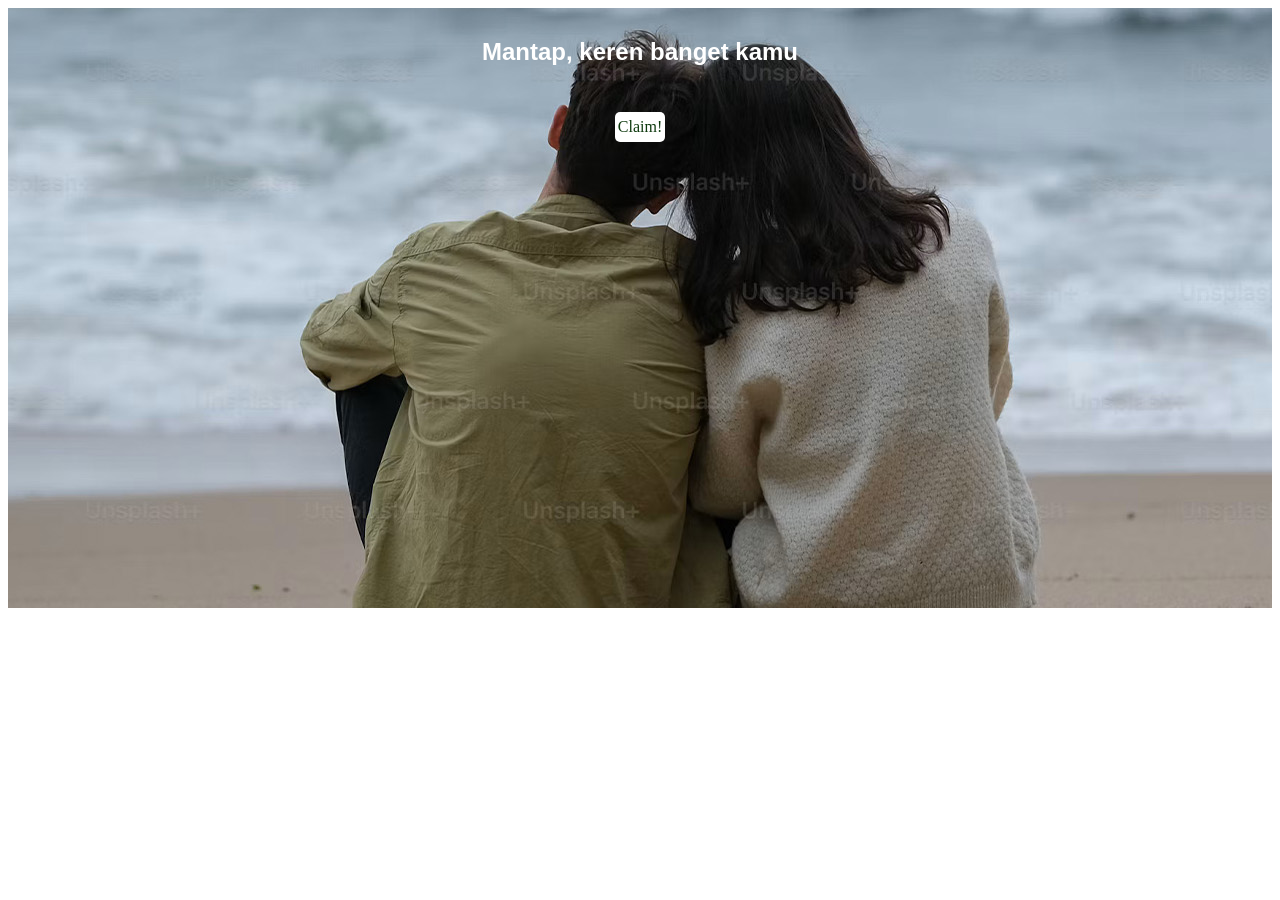
==== index.html @ 3cf82d9d "Add files via upload" ====
<!DOCTYPE html>
<title>For the winner</title>
<link rel="stylesheet" href="style.css">

<head>
    <body>
<div class="bg">
    <div class="hero">
        <div class="judul">
            <h2>Mantap, keren banget kamu</h2>
        </div>

<div class="claimC">
<audio id="audioSaya" src="lagu.mp3"></audio>


<p class="claim" id="tombolAudio">
    Claim!
</p>

<script>
    var audio = document.getElementById("audioSaya");
    var tombol = document.getElementById("tombolAudio");

    audio.volume = 1.0;

    tombol.addEventListener("click", function() {
    
        audio.play().catch(function(error) {
            console.log("Pemutaran diblokir oleh browser:", error);
        });

    
        this.remove(); 
    });
</script>
</div>
</div>
</div>
</body>
</head>
---- style.css ----
.bg {
    background: url(bg.jpg);
     max-width: 100%; 
    height: auto;  
}


.hero {
    width: auto;
    height: 600px;
}

.judul {
    color: white;
    padding: 10px;
    display: flex;
    align-items: center;
    justify-content: center;
    font-family: pixel, arial;
}

.claimC{
    display: flex;
    justify-content: center;
    align-items: center;
}
.claim {
    display: flex;
    color: rgb(15, 58, 15);
    align-items: center;
    justify-content: center;
    gap: 10px;
    background-color: white;
    width: 50px;
    height: 30px;
    border-radius: 5px;
}

.claim:hover {
    transform: scale(2.0) translateY(5px) translateX(5px);
    background-color: rgb(24, 20, 20);
    color: white;
}
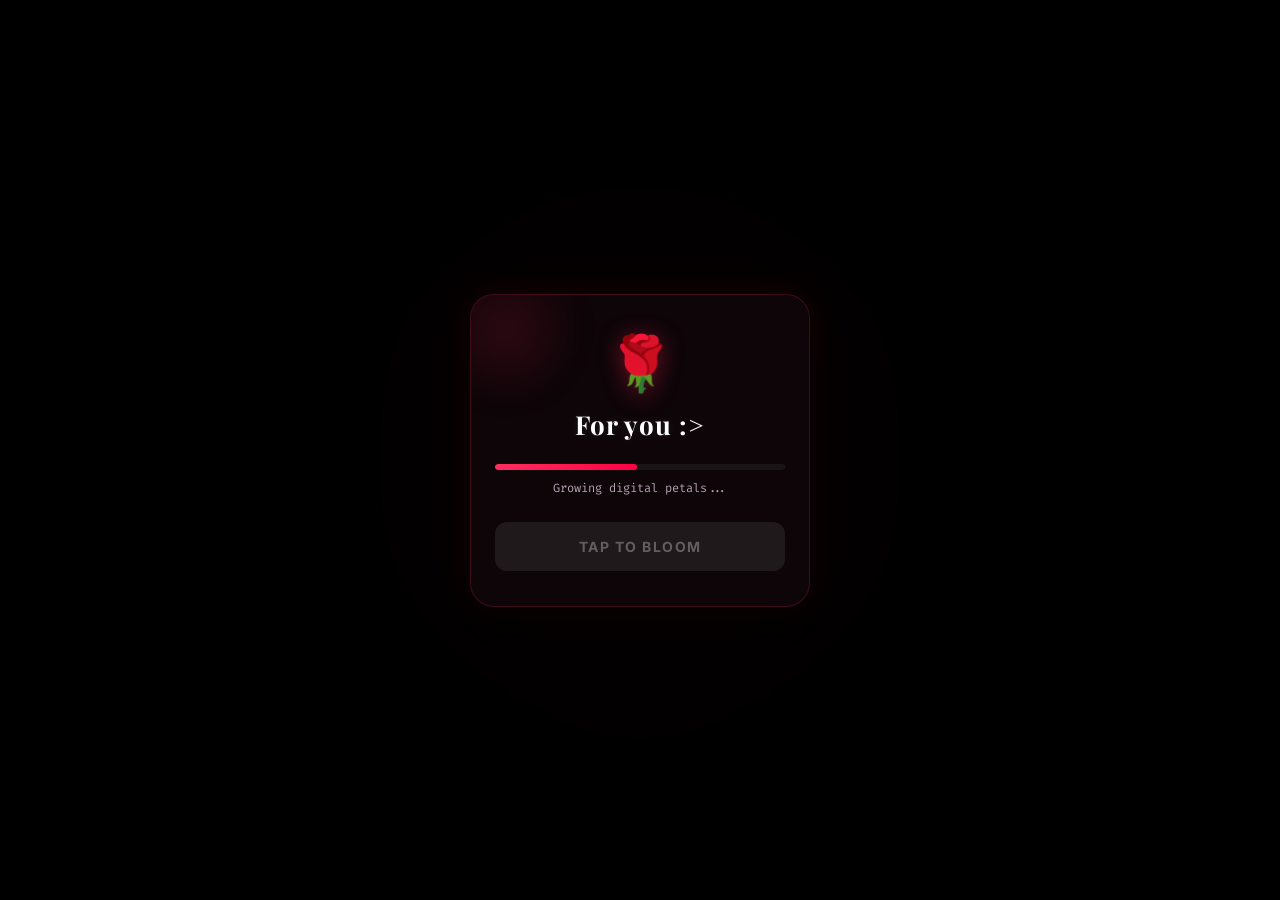
==== commit e69c5c35: "Add files via upload" ====
--- a/index.html
+++ b/index.html
@@ -1,41 +1,80 @@
-<!DOCTYPE html>
-<title>For the winner</title>
-<link rel="stylesheet" href="style.css">
-
-<head>
-    <body>
-<div class="bg">
-    <div class="hero">
-        <div class="judul">
-            <h2>Mantap, keren banget kamu</h2>
-        </div>
-
-<div class="claimC">
-<audio id="audioSaya" src="lagu.mp3"></audio>
-
-
-<p class="claim" id="tombolAudio">
-    Claim!
-</p>
-
-<script>
-    var audio = document.getElementById("audioSaya");
-    var tombol = document.getElementById("tombolAudio");
-
-    audio.volume = 1.0;
-
-    tombol.addEventListener("click", function() {
-    
-        audio.play().catch(function(error) {
-            console.log("Pemutaran diblokir oleh browser:", error);
-        });
-
-    
-        this.remove(); 
-    });
-</script>
-</div>
-</div>
-</div>
-</body>
-</head>+<!DOCTYPE html>
+<html lang="en">
+
+<head>
+    <meta charset="UTF-8">
+    <meta name="viewport" content="width=device-width, initial-scale=1.0">
+    <title>A simple gift :></title>
+    <meta name="description" content="A single div transforms into a beautiful blooming 3D rose.">
+    <link rel="preconnect" href="https://fonts.googleapis.com">
+    <link rel="preconnect" href="https://fonts.gstatic.com" crossorigin>
+    <link
+        href="https://fonts.googleapis.com/css2?family=Playfair+Display:ital,wght@0,400;0,700;1,400;1,700&family=Inter:wght@500;700&family=Fira+Code:wght@500&display=swap"
+        rel="stylesheet">
+    <link rel="stylesheet" href="rose.css">
+</head>
+
+<body>
+    <div class="vignette"></div>
+
+
+    <div class="spotlight"></div>
+    <div class="ambient-light" id="ambientLight"></div>
+
+    <div class="trigger-overlay" id="triggerOverlay">
+        <div class="glass-card">
+            <div class="card-glow"></div>
+            <div class="rose-icon">🌹</div>
+            <h2 class="title">For you :></h2>
+            <div class="loading-bar-container">
+                <div class="loading-bar" id="loadingBar"></div>
+            </div>
+            <p class="status-text" id="statusText">Ready to compile...</p>
+            <button class="start-button" id="startButton" disabled>
+                <span class="btn-text">Tap to Bloom</span>
+                <span class="btn-shine"></span>
+            </button>
+        </div>
+    </div>
+
+    <div class="scene">
+        <div class="rose-wrapper" id="roseWrapper">
+            <div class="stem-group">
+                <div class="stem" id="stem">
+                    <div class="stem-highlight"></div>
+                </div>
+                <div class="thorn thorn-1" id="thorn1"></div>
+                <div class="thorn thorn-2" id="thorn2"></div>
+                <div class="leaf leaf-left" id="leafLeft">
+                    <div class="leaf-vein"></div>
+                </div>
+                <div class="leaf leaf-right" id="leafRight">
+                    <div class="leaf-vein"></div>
+                </div>
+            </div>
+
+            <div class="calyx" id="calyx"></div>
+
+            <div class="rose-head" id="roseHead">
+                <div class="rose-glow"></div>
+                <div class="rose-glow-inner"></div>
+            </div>
+        </div>
+    </div>
+
+    <div class="end-text" id="endText">
+        <p class="tagline" id="tagline">Susunan JavaScript ini untukmu ;C</p>
+        <span class="rose-emoji">🌹</span>
+        <div class="lanjut">
+                <a class="teks" href="gift.html">Next</a>
+            </div>
+    </div>
+
+
+
+    <div id="fallingPetals"></div>
+
+    <script src="rose.js"></script>
+</body>
+
+</html>
--- a/rose.css
+++ b/rose.css
@@ -0,0 +1,688 @@
+*,
+*::before,
+*::after {
+    margin: 0;
+    padding: 0;
+    box-sizing: border-box;
+}
+
+html,
+body {
+    width: 100%;
+    height: 100%;
+    overflow: hidden;
+    font-family: 'Inter', sans-serif;
+}
+
+body {
+    background: #020002;
+    background: radial-gradient(ellipse at 50% 75%, #120105 0%, #050002 55%, #000 100%);
+    display: flex;
+    align-items: center;
+    justify-content: center;
+}
+
+.vignette {
+    position: fixed;
+    inset: 0;
+    background: radial-gradient(ellipse at center, transparent 35%, rgba(0, 0, 0, 0.9) 100%);
+    z-index: 100;
+    pointer-events: none;
+}
+
+.spotlight {
+    position: fixed;
+    top: 35%;
+    left: 50%;
+    transform: translate(-50%, -50%);
+    width: 85vw;
+    height: 85vh;
+    background: radial-gradient(circle, rgba(255, 30, 80, 0.06) 0%, transparent 70%);
+    filter: blur(50px);
+    pointer-events: none;
+    z-index: 1;
+}
+
+
+.trigger-overlay {
+    position: fixed;
+    inset: 0;
+    display: flex;
+    align-items: center;
+    justify-content: center;
+    background: rgba(0, 0, 0, 0.85);
+    backdrop-filter: blur(15px);
+    -webkit-backdrop-filter: blur(15px);
+    z-index: 200;
+    opacity: 1;
+    transition: opacity 0.8s cubic-bezier(0.25, 1, 0.5, 1), visibility 0.8s;
+    visibility: visible;
+}
+
+.trigger-overlay.fade-out {
+    opacity: 0;
+    visibility: hidden;
+    pointer-events: none;
+}
+
+.glass-card {
+    position: relative;
+    width: min(85vw, 340px);
+    background: rgba(22, 10, 15, 0.55);
+    border: 1px solid rgba(255, 40, 100, 0.2);
+    border-radius: 24px;
+    padding: 35px 24px;
+    display: flex;
+    flex-direction: column;
+    align-items: center;
+    text-align: center;
+    box-shadow:
+        0 25px 60px rgba(0, 0, 0, 0.6),
+        0 0 40px rgba(255, 30, 80, 0.1);
+    transform: scale(1);
+    transition: transform 0.6s cubic-bezier(0.34, 1.56, 0.64, 1);
+    overflow: hidden;
+}
+
+.trigger-overlay.fade-out .glass-card {
+    transform: scale(0.85);
+}
+
+.card-glow {
+    position: absolute;
+    width: 150px;
+    height: 150px;
+    border-radius: 50%;
+    background: radial-gradient(circle, rgba(255, 30, 80, 0.15) 0%, transparent 70%);
+    top: -40px;
+    left: -40px;
+    filter: blur(15px);
+    pointer-events: none;
+}
+
+.rose-icon {
+    font-size: 54px;
+    margin-bottom: 12px;
+    filter: drop-shadow(0 4px 12px rgba(255, 30, 80, 0.4));
+    animation: pulseIcon 2s ease-in-out infinite;
+}
+
+@keyframes pulseIcon {
+
+    0%,
+    100% {
+        transform: scale(1);
+    }
+
+    50% {
+        transform: scale(1.08);
+    }
+}
+
+.glass-card .title {
+    color: #fff;
+    font-family: 'Playfair Display', serif;
+    font-size: 26px;
+    font-weight: 700;
+    letter-spacing: 1px;
+    margin-bottom: 22px;
+    text-shadow: 0 0 10px rgba(255, 255, 255, 0.1);
+}
+
+.loading-bar-container {
+    width: 100%;
+    height: 6px;
+    background: rgba(255, 255, 255, 0.06);
+    border-radius: 3px;
+    overflow: hidden;
+    margin-bottom: 10px;
+}
+
+.loading-bar {
+    width: 0%;
+    height: 100%;
+    background: linear-gradient(to right, #ff2e5e, #ff0044);
+    border-radius: 3px;
+    transition: width 0.1s linear;
+}
+
+.status-text {
+    font-size: 12px;
+    color: #b5a2b0;
+    font-family: 'Fira Code', monospace;
+    margin-bottom: 26px;
+}
+
+.start-button {
+    position: relative;
+    width: 100%;
+    padding: 16px;
+    background: linear-gradient(135deg, #ff2e5e 0%, #ff0044 100%);
+    border: none;
+    border-radius: 12px;
+    color: #fff;
+    font-family: 'Inter', sans-serif;
+    font-weight: 700;
+    font-size: 14px;
+    letter-spacing: 1.5px;
+    text-transform: uppercase;
+    cursor: pointer;
+    overflow: hidden;
+    transition: transform 0.2s, box-shadow 0.2s, opacity 0.3s;
+    box-shadow: 0 5px 20px rgba(255, 0, 68, 0.3);
+}
+
+.start-button:disabled {
+    background: rgba(255, 255, 255, 0.08);
+    color: rgba(255, 255, 255, 0.3);
+    cursor: not-allowed;
+    box-shadow: none;
+    transform: none !important;
+}
+
+.start-button:not(:disabled):hover {
+    transform: translateY(-2px);
+    box-shadow:
+        0 8px 25px rgba(255, 0, 68, 0.5),
+        0 0 15px rgba(255, 50, 90, 0.3);
+}
+
+.start-button:active {
+    transform: translateY(1px);
+}
+
+.btn-shine {
+    position: absolute;
+    top: 0;
+    left: -100%;
+    width: 50%;
+    height: 100%;
+    background: linear-gradient(to right, transparent, rgba(255, 255, 255, 0.2), transparent);
+    transform: skewX(-25deg);
+}
+
+.start-button:not(:disabled):hover .btn-shine {
+    animation: shine 1.2s ease-in-out infinite;
+}
+
+@keyframes shine {
+    100% {
+        left: 150%;
+    }
+}
+
+.ambient-light {
+    position: fixed;
+    width: 500px;
+    height: 500px;
+    border-radius: 50%;
+    background: radial-gradient(circle, rgba(255, 30, 60, 0.10) 0%, rgba(255, 20, 50, 0.04) 40%, transparent 65%);
+    top: 32%;
+    left: 50%;
+    transform: translate(-50%, -50%);
+    z-index: 5;
+    pointer-events: none;
+    opacity: 0;
+    transition: opacity 3s ease;
+}
+
+.ambient-light.visible {
+    opacity: 1;
+}
+
+
+
+.scene {
+    perspective: 1200px;
+    perspective-origin: 50% 35%;
+    width: 100%;
+    height: 100%;
+    display: flex;
+    align-items: center;
+    justify-content: center;
+    padding-bottom: 6vh;
+    z-index: 20;
+    transform: scale(0.95);
+}
+
+.rose-wrapper {
+    transform-style: preserve-3d;
+    position: relative;
+    width: 300px;
+    height: 480px;
+    transform: rotateX(-22deg) rotateY(0deg);
+    will-change: transform;
+}
+
+.rose-wrapper.rotating {
+    animation: rotateRose 28s linear infinite;
+}
+
+@keyframes rotateRose {
+    from {
+        transform: rotateX(-22deg) rotateY(0deg);
+    }
+
+    to {
+        transform: rotateX(-22deg) rotateY(360deg);
+    }
+}
+
+
+.stem-group {
+    position: absolute;
+    bottom: 0;
+    left: 50%;
+    transform: translateX(-50%);
+    width: 10px;
+    height: 250px;
+    transform-style: preserve-3d;
+}
+
+.stem {
+    position: absolute;
+    bottom: 0;
+    left: 0;
+    width: 100%;
+    height: 0%;
+    background: linear-gradient(to top, #092e12 0%, #114c23 30%, #1a6f35 70%, #114c23 100%);
+    border-radius: 5px;
+    transition: height 2.2s cubic-bezier(0.22, 1, 0.36, 1);
+    overflow: hidden;
+    will-change: height;
+}
+
+.stem.grow {
+    height: 100%;
+}
+
+.stem-highlight {
+    position: absolute;
+    top: 0;
+    left: 1px;
+    width: 2.5px;
+    height: 100%;
+    background: linear-gradient(to bottom, transparent, rgba(150, 255, 180, 0.15), transparent);
+}
+
+.thorn {
+    position: absolute;
+    width: 11px;
+    height: 6px;
+    opacity: 0;
+    transition: opacity 0.5s ease 0.4s;
+    z-index: 2;
+}
+
+.thorn::before {
+    content: '';
+    position: absolute;
+    width: 100%;
+    height: 100%;
+    background: linear-gradient(135deg, #1a6f35, #092e12);
+    clip-path: polygon(0% 85%, 100% 50%, 30% 0%);
+}
+
+.thorn-1 {
+    right: -9px;
+    bottom: 65%;
+    transform: scaleX(-1);
+}
+
+.thorn-2 {
+    left: -9px;
+    bottom: 42%;
+}
+
+.stem.grow~.thorn {
+    opacity: 0.75;
+}
+
+.leaf {
+    position: absolute;
+    width: 52px;
+    height: 25px;
+    opacity: 0;
+    transition: opacity 0.6s ease, transform 1.1s cubic-bezier(0.34, 1.45, 0.64, 1);
+    z-index: 2;
+    will-change: transform, opacity;
+}
+
+.leaf::before {
+    content: '';
+    position: absolute;
+    width: 100%;
+    height: 100%;
+    background: linear-gradient(160deg, #2a944e 0%, #1a6f35 40%, #092e12 100%);
+    border-radius: 2px 65% 2px 65%;
+}
+
+.leaf-vein {
+    position: absolute;
+    width: 60%;
+    height: 1px;
+    background: rgba(150, 255, 180, 0.12);
+    top: 48%;
+    left: 20%;
+    z-index: 1;
+}
+
+.leaf-left {
+    left: -52px;
+    bottom: 56%;
+    transform-origin: right center;
+    transform: rotate(35deg) scale(0);
+}
+
+.leaf-left::before {
+    border-radius: 65% 2px 65% 2px;
+}
+
+.leaf-right {
+    left: 10px;
+    bottom: 38%;
+    transform-origin: left center;
+    transform: rotate(-35deg) scale(0);
+}
+
+.leaf-right::before {
+    border-radius: 2px 65% 2px 65%;
+}
+
+.leaf.visible {
+    opacity: 1;
+}
+
+.leaf-left.visible {
+    transform: rotate(15deg) scale(1);
+}
+
+.leaf-right.visible {
+    transform: rotate(-15deg) scale(1);
+}
+
+
+.calyx {
+    position: absolute;
+    bottom: 242px;
+    left: 50%;
+    transform: translateX(-50%);
+    width: 0;
+    height: 0;
+    transform-style: preserve-3d;
+    z-index: 1;
+}
+
+.sepal {
+    position: absolute;
+    bottom: -4px;
+    left: 50%;
+    width: 14px;
+    height: 32px;
+    transform-origin: 50% 100%;
+    background: linear-gradient(to top, #092e12 0%, #15582b 40%, #299c4c 100%);
+    border-radius: 50% 50% 10% 10% / 80% 80% 20% 20%;
+    clip-path: polygon(10% 100%, 0% 30%, 50% 0%, 100% 30%, 90% 100%);
+    opacity: 0;
+    transform: translateX(-50%) rotateY(var(--sepal-angle, 0deg)) rotateX(60deg) scale(0.5);
+    transition:
+        transform 1.3s cubic-bezier(0.25, 1, 0.5, 1) var(--sepal-delay, 0s),
+        opacity 0.5s ease var(--sepal-delay, 0s);
+    will-change: transform, opacity;
+}
+
+.calyx.visible .sepal {
+    opacity: 0.95;
+    transform: translateX(-50%) rotateY(var(--sepal-angle, 0deg)) rotateX(var(--sepal-curl, 22deg)) scale(1);
+}
+
+
+.rose-head {
+    position: absolute;
+    bottom: 245px;
+    left: 50%;
+    transform: translateX(-50%);
+    width: 0;
+    height: 0;
+    transform-style: preserve-3d;
+    z-index: 10;
+}
+
+.rose-glow {
+    position: absolute;
+    width: 400px;
+    height: 400px;
+    border-radius: 50%;
+    background: radial-gradient(circle, rgba(160, 5, 30, 0.18) 0%, rgba(100, 0, 20, 0.05) 45%, transparent 65%);
+    top: 50%;
+    left: 50%;
+    transform: translate(-50%, -50%);
+    opacity: 0;
+    transition: opacity 3.5s ease;
+    z-index: -1;
+    pointer-events: none;
+}
+
+.rose-glow-inner {
+    position: absolute;
+    width: 200px;
+    height: 200px;
+    border-radius: 50%;
+    background: radial-gradient(circle, rgba(180, 40, 60, 0.15) 0%, transparent 65%);
+    top: 50%;
+    left: 50%;
+    transform: translate(-50%, -50%);
+    opacity: 0;
+    transition: opacity 2s ease 0.8s;
+    z-index: -1;
+    pointer-events: none;
+}
+
+.rose-head.blooming .rose-glow {
+    opacity: 1;
+}
+
+.rose-head.blooming .rose-glow-inner {
+    opacity: 1;
+}
+
+
+.petal {
+    position: absolute;
+    bottom: 0;
+    left: 50%;
+    transform-origin: 50% 100%;
+    opacity: 0.002;
+    will-change: transform, opacity;
+
+    border-radius: 50% 50% 35% 35% / 45% 45% 55% 55%;
+
+    transform:
+        translateX(-50%) rotateY(var(--angle, 0deg)) translateZ(0px) rotateX(90deg) scale(0.1);
+
+    transition:
+        transform var(--bloom-dur, 2.4s) ease-in-out var(--delay, 0s),
+        opacity 0.7s ease var(--delay, 0s);
+}
+
+.rose-head.blooming .petal {
+    opacity: 1;
+    transform:
+        translateX(-50%) rotateY(var(--angle, 0deg)) translateZ(var(--tz, 0px)) rotateX(var(--curl, 30deg)) scale(var(--scale, 1));
+}
+
+
+.petal-bud {
+    background: linear-gradient(to bottom, #3d0008 0%, #220003 40%, #100001 75%, #040000 100%);
+}
+
+.petal-core {
+    background: linear-gradient(to bottom, #52000c 0%, #350005 40%, #1a0002 75%, #080000 100%);
+}
+
+.petal-inner {
+    background: linear-gradient(to bottom, #6d0012 0%, #480008 40%, #250003 75%, #0c0000 100%);
+}
+
+.petal-mid-inner {
+    background: linear-gradient(to bottom, #850018 0%, #5c000d 40%, #310004 75%, #120000 100%);
+}
+
+.petal-mid {
+    background: linear-gradient(to bottom, #9a001d 0%, #6e0011 40%, #3b0005 75%, #160000 100%);
+}
+
+.petal-outer {
+    background: linear-gradient(to bottom, #ad0022 0%, #7e0014 40%, #440007 75%, #1a0001 100%);
+}
+
+.petal-blush {
+    background: linear-gradient(to bottom, #bf0028 0%, #8e0018 40%, #4e0008 75%, #1e0001 100%);
+}
+
+
+.falling-petal {
+    position: fixed;
+    width: var(--fp-w, 13px);
+    height: var(--fp-h, 17px);
+    background: radial-gradient(ellipse at 40% 30%, var(--fp-c1, #9a001d), var(--fp-c2, #3d0008) 75%);
+    border-radius: 50% 50% 45% 55% / 60% 60% 40% 40%;
+    opacity: 0;
+    pointer-events: none;
+    z-index: 50;
+    animation: fallSway var(--f-dur, 7s) linear forwards;
+    animation-delay: var(--f-delay, 0s);
+    will-change: transform, opacity;
+}
+
+@keyframes fallSway {
+    0% {
+        opacity: 0;
+        transform: translateX(0) translateY(0) rotate(0deg) rotateY(0deg) scale(1);
+    }
+
+    8% {
+        opacity: 0.85;
+    }
+
+    25% {
+        transform: translateX(var(--s1, 35px)) translateY(20vh) rotate(70deg) rotateY(40deg) scale(0.95);
+    }
+
+    50% {
+        transform: translateX(var(--s2, -25px)) translateY(48vh) rotate(160deg) rotateY(90deg) scale(0.88);
+    }
+
+    75% {
+        transform: translateX(var(--s3, 35px)) translateY(75vh) rotate(270deg) rotateY(150deg) scale(0.78);
+        opacity: 0.55;
+    }
+
+    100% {
+        opacity: 0;
+        transform: translateX(var(--s4, 10px)) translateY(108vh) rotate(390deg) rotateY(210deg) scale(0.55);
+    }
+}
+
+
+.end-text {
+    position: fixed;
+    bottom: 8%;
+    left: 50%;
+    transform: translateX(-50%);
+    text-align: center;
+    opacity: 0;
+    transition: opacity 2s ease;
+    z-index: 60;
+}
+
+.end-text.visible {
+    opacity: 1;
+}
+
+.tagline {
+    font-family: 'Playfair Display', serif;
+    font-style: italic;
+    font-size: clamp(18px, 5.5vw, 30px);
+    color: rgba(255, 195, 215, 0.95);
+    letter-spacing: 4px;
+    text-transform: lowercase;
+    text-shadow:
+        0 0 25px rgba(255, 80, 130, 0.4),
+        0 0 60px rgba(255, 50, 100, 0.15);
+    margin-bottom: 8px;
+}
+
+.rose-emoji {
+    font-size: 32px;
+    display: block;
+    animation: floatEmoji 3s ease-in-out infinite;
+}
+
+@keyframes floatEmoji {
+
+    0%,
+    100% {
+        transform: translateY(0);
+    }
+
+    50% {
+        transform: translateY(-8px);
+    }
+}
+
+
+@media (max-width: 480px) {
+    .rose-wrapper {
+        transform: scale(0.82);
+    }
+
+    .tagline {
+        letter-spacing: 2px;
+    }
+}
+
+@media (max-height: 600px) {
+    .rose-wrapper {
+        transform: scale(0.68);
+    }
+
+    .end-text {
+        bottom: 3%;
+    }
+}
+
+.lanjut {
+
+    margin-top: 18px;
+
+    display: inline-flex;
+
+    justify-content: center;
+    align-items: center;
+
+    border: 1px solid rgba(255, 51, 119, 0.25);
+
+    padding: 8px 18px;
+
+    border-radius: 20px;
+
+    background: rgba(255, 51, 119, 0.12);
+
+    cursor: pointer;
+
+    transition: .25s;
+}
+.lanjut:hover {
+    background: rgba(255, 51, 119, 0.22);
+    transform: scale(1.05);
+    box-shadow: 0 0 10px rgba(255, 51, 119, 0.2);
+}
+.teks {
+    font-size: 0.8rem;
+    font-weight: 600;
+    color: white;
+    letter-spacing: 0.5px;
+    text-transform: uppercase;
+    text-decoration: none;
+}
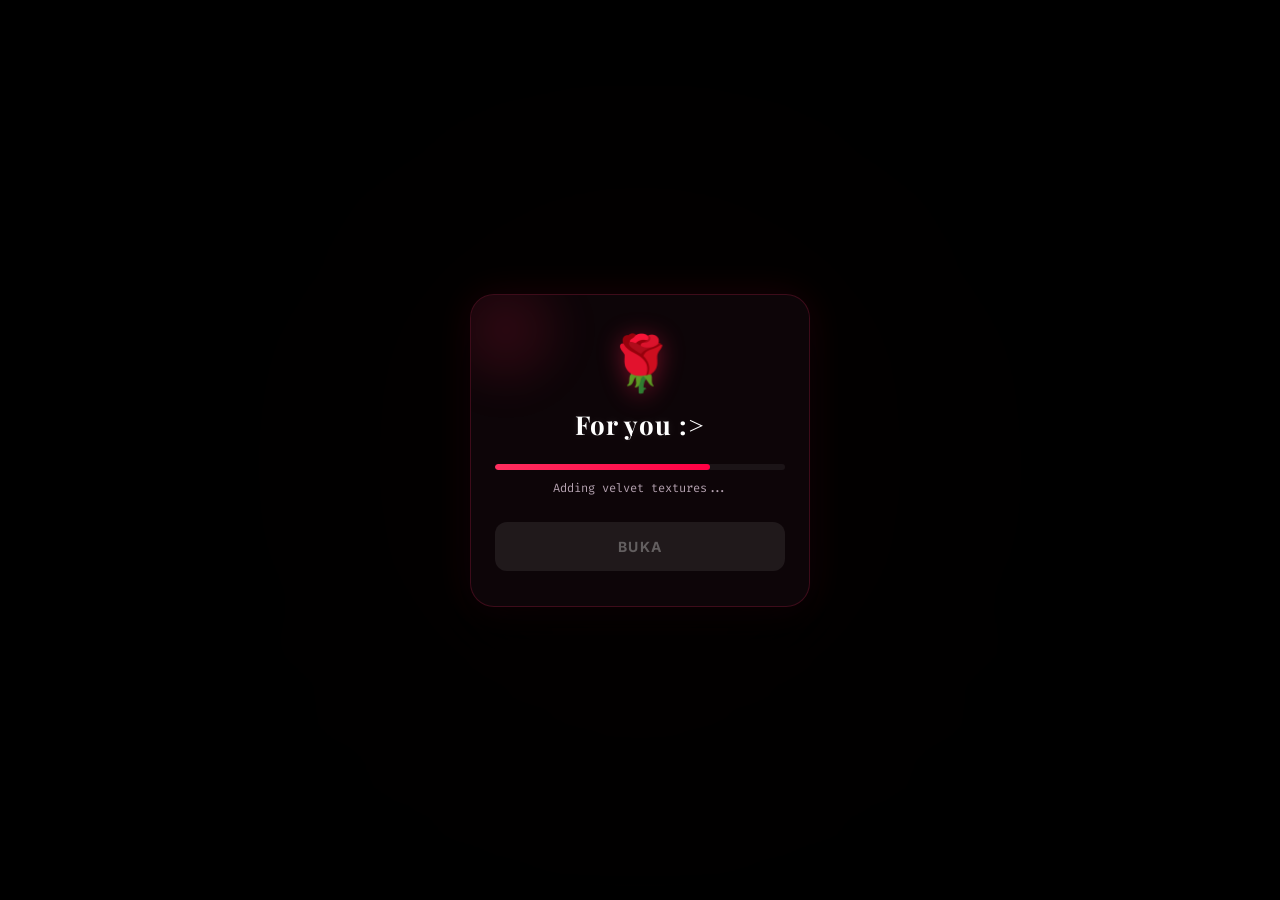
==== commit aef7587b: "Update index.html" ====
--- a/index.html
+++ b/index.html
@@ -31,7 +31,7 @@
             </div>
             <p class="status-text" id="statusText">Ready to compile...</p>
             <button class="start-button" id="startButton" disabled>
-                <span class="btn-text">Tap to Bloom</span>
+                <span class="btn-text">Buka</span>
                 <span class="btn-shine"></span>
             </button>
         </div>
@@ -77,4 +77,4 @@
     <script src="rose.js"></script>
 </body>
 
-</html>+</html>
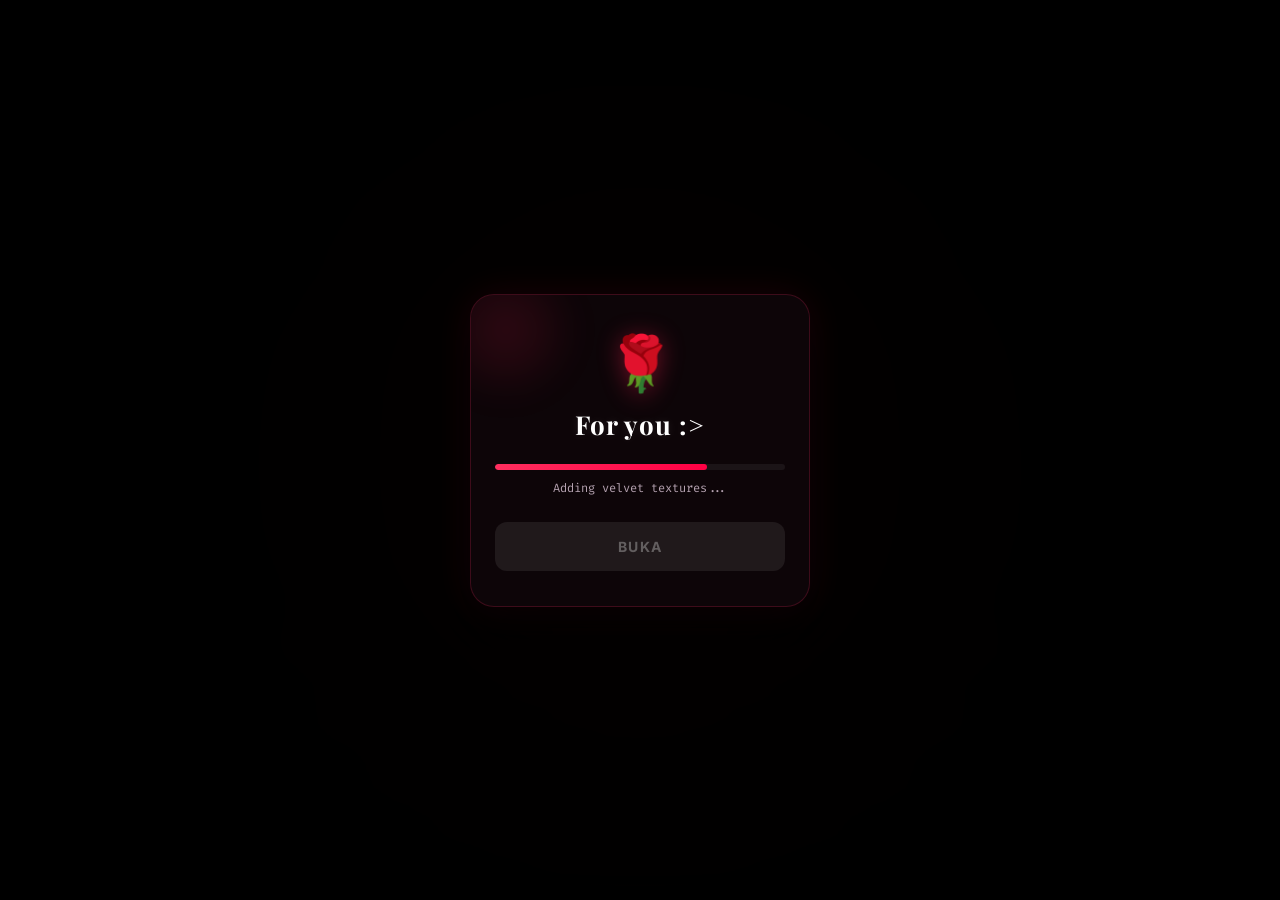
==== commit fe06d4a3: "Update index.html" ====
--- a/index.html
+++ b/index.html
@@ -63,7 +63,7 @@
     </div>
 
     <div class="end-text" id="endText">
-        <p class="tagline" id="tagline">Susunan JavaScript ini untukmu ;C</p>
+        <p class="tagline" id="tagline">Untuk mu C:</p>
         <span class="rose-emoji">🌹</span>
         <div class="lanjut">
                 <a class="teks" href="gift.html">Next</a>
